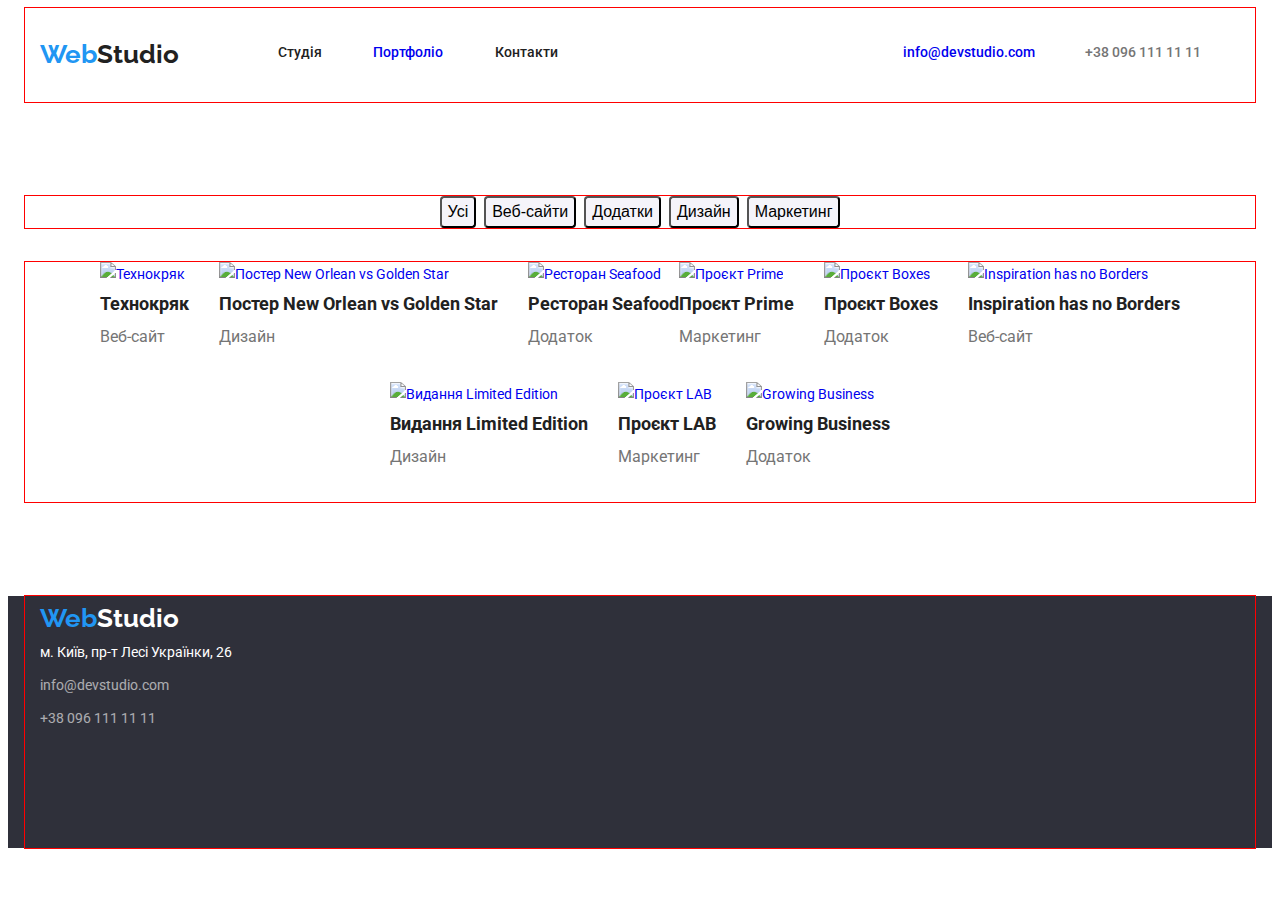
==== portfolio.html @ a6e1c893 "hw15" ====
<!DOCTYPE html>
<html lang="en">
  <head>
    <meta charset="UTF-8" />
    <meta name="viewport" content="width=device-width, initial-scale=1.0" />
    <title>WebStudio Portfolio</title>
    <link rel="preconnect" href="https://fonts.googleapis.com">
<link rel="preconnect" href="https://fonts.gstatic.com" crossorigin>
<link href="https://fonts.googleapis.com/css2?family=Raleway:ital,wght@0,100..900;1,100..900&family=Roboto&display=swap" rel="stylesheet">
    <link rel="stylesheet" href="./css/style.css">
    <link rel="stylesheet" href="./css/normalize.css">
  </head>
  <body>
    <header class="header header-portfolio">
      <div class="container header-flex">
      <a class="header-logo" href="./index.html"><p lang="en"><span class="logo-start">Web</span><span class="logo-end">Studio</span></p></a>
      <nav class="header-nav">
        <ul class="header-list">
          <li class="header-item">
            <a class="header-link header-hover-item" href="./index.html">Студія</a>
          </li>
          <li class="header-item">
            <a class="header-second-link header-hover-item" href="./portfolio.html">Портфоліо</a>
          </li>
          <li class="header-item">
            <a class="header-link header-hover-item" href="#">Контакти</a>
          </li>
        </ul>
      </nav>
      <ul class="header-contact">
        <li class="header-contact-item">
          <a class="header-contact-mail header-hover-item" href="mailto:info@devstudio.com">info@devstudio.com</a>
        </li>
        <li class="header-contact-item">
          <a class="header-contact-number header-hover-item" href="tel:+380961111111">+38 096 111 11 11</a>
        </li>
      </ul>
    </header>
    <main class="main main-portfolio">
      <div class="container sorting-flex">
      <ul class="sorting-list">
        <li class="sorting-item"><button class="sorting-button" type="button">Усі</button></li>
        <li class="sorting-item"><button class="sorting-button" type="button">Веб-сайти</button></li>
        <li class="sorting-item"><button class="sorting-button" type="button">Додатки</button></li>
        <li class="sorting-item"><button class="sorting-button" type="button">Дизайн</button></li>
        <li class="sorting-item"><button class="sorting-button" type="button">Маркетинг</button></li>
      </ul>
      </div>
      <div class="container projects-flex">
      <ul class="projects-list">
        <li class="projects-item">
          <a class="projects-link" href="#">
            <img class="projects-img" src="./img/Технокряк.jpeg" alt="Технокряк" />
            <h2 class="projects-name">Технокряк</h2>
            <p class="projects-caption">Веб-сайт</p>
          </a>
        </li>
        <li class="projects-item">
          <a class="projects-link" href="#">
            <img class="projects-img" src="./img/Постеp-New-Orlean-vs-Golden-Star.jpeg" alt="Постер New Orlean vs Golden Star" />
            <h2 class="projects-name">Постер New Orlean vs Golden Star</h2>
            <p class="projects-caption">Дизайн</p>
          </a>
        </li>
        <li class="projects-item">
          <a class="projects-link" href="#">
            <img class="projects-img" src="./img/Ресторан-Seafood.jpeg" alt="Ресторан Seafood" />
            <h2 class="projects-name">Ресторан Seafood</h2>
            <p class="projects-caption">Додаток</p>
          </a>
        </li>
        <li class="projects-item">
          <a class="projects-link" href="#">
            <img class="projects-img" src="./img/Проєкт-Prime.jpeg" alt="Проєкт Prime" />
            <h2 class="projects-name">Проєкт Prime</h2>
            <p class="projects-caption">Маркетинг</p>
          </a>
        </li>
        <li class="projects-item">
          <a class="projects-link" href="#">
            <img class="projects-img" src="./img/Проєкт-Boxes.jpeg" alt="Проєкт Boxes" />
            <h2 class="projects-name">Проєкт Boxes</h2>
            <p class="projects-caption">Додаток</p>
          </a>
        </li>
        <li class="projects-item">
          <a class="projects-link" href="#">
            <img class="projects-img" src="./img/Inspiration-has-no-Borders.jpeg" alt="Inspiration has no Borders" />
            <h2 class="projects-name">Inspiration has no Borders</h2>
            <p class="projects-caption">Веб-сайт</p>
          </a>
        </li>
        <li class="projects-item">
          <a class="projects-link" href="#">
            <img class="projects-img" src="./img/Видання-Limited-Edition.jpeg" alt="Видання Limited Edition" />
            <h2 class="projects-name">Видання Limited Edition</h2>
            <p class="projects-caption">Дизайн</p>
          </a>
        </li>
        <li class="projects-item">
          <a class="projects-link" href="#">
            <img class="projects-img" src="./img/Проєкт-LAB-1.jpeg" alt="Проєкт LAB" />
            <h2 class="projects-name">Проєкт LAB</h2>
            <p class="projects-caption">Маркетинг</p>
          </a>
        </li>
        <li class="projects-item">
          <a class="projects-link" href="#">
            <img class="projects-img" src="./img/Growing-Business.jpeg" alt="Growing Business" />
            <h2 class="projects-name">Growing Business</h2>
            <p class="projects-caption">Додаток</p>
          </a>
        </li>
      </ul>
      </div>
    </main>
    <footer class="footer">
      <div class="container footer-flex">
      <a class="footer-logo" href="./index.html"><p lang="en"><span class="logo-start">Web</span><span class="footer-logo-end">Studio</span></p></a>
      <ul class="footer-list">
        <li class="footer-item">
          <p class="footer-addres">м. Київ, пр-т Лесі Українки, 26</p>
        </li>
        <li class="footer-item">
          <a class="footer-contact" href="mailto:info@devstudio.com">info@devstudio.com</a>
        </li>
        <li class="footer-item">
          <a class="footer-contact" href="tel:+380961111111">+38 096 111 11 11</a>
        </li>
      </ul>
      </div>
    </footer>
  </body>
</html>
---- css/style.css ----
:root {
  --logo-color: #2196f3;
  --third-text-color: #757575;
  --second-text-color: #ececec;
  --main-text-color: #212121;
  --team-background-color: #f5f4fa;
  --second-background-color: #2f303a;
  --main-background-color: #ffffff;
}

.container {
  width: 1230px;
  padding-left: 15px;
  padding-right: 15px;
  margin-left: auto;
  margin-right: auto;
  outline: 1px solid red;
}

body {
  color: var(--main-text-color);
  font-family: "Roboto", sans-serif;
  font-size: 14px;
  font-weight: 400;
  line-height: calc(24 / 14);
}

/* HEADER */

.header {
  background-color: var(--main-background-color);
}

.header-portfolio {
  margin-bottom: 94px;
}

.header-flex {
  display: flex;
}

.header-logo,
.footer-logo {
  font-family: "Raleway", sans-serif;
  font-size: 26px;
  font-weight: 700;
  line-height: (calc(31 / 26));
}

.logo-start {
  color: var(--logo-color);
}

.logo-end {
  color: var(--main-text-color);
}

.footer-logo-end {
  color: var(--main-background-color);
}

.header-logo {
  margin-top: 24px;
  margin-bottom: 25px;
  margin-right: 93px;
  width: 145px;
}

.header-nav {
  font-weight: 500;
  line-height: (calc(16 / 14));
}

.header-list {
  display: flex;
  flex-wrap: wrap;
  margin-top: 32px;
  margin-bottom: 32px;
}

.header-item {
  width: 44px;
  margin-right: 51px;
}

.header-item:nth-child(2) {
  width: 72px;
  margin-right: 50px;
}

.header-item:nth-child(3) {
  width: 64px;
  margin-right: 344px;
}

.header-hover-item:is(:focus, :hover) {
  color: var(--logo-color);
}

.header-link {
  color: var(--main-text-color);
}

.header-first-link,
.header-second-link {
  line-height: (calc(16 / 14));
}

.header-contact {
  font-weight: 500;
  line-height: (calc(16 / 14));
  display: flex;
  flex-wrap: wrap;
  margin-top: 32px;
  margin-bottom: 32px;
}

.header-contact-mail {
  line-height: 16px;
  margin-right: 50px;
}

.header-contact-number {
  color: var(--third-text-color);
}

/* MAIN */

.main-portfolio {
  margin-bottom: 94px;
}

/* HERO */

.hero {
  margin-bottom: 94px;
  height: 600px;
  text-align: center;
  background-color: var(--second-background-color);
}

.hero-flex {
  height: 100%;
}

.hero-title {
  font-size: 44px;
  font-weight: 900;
  line-height: (calc(60 / 44));
  margin-bottom: 30px;
  width: 696px;
  margin-left: auto;
  margin-right: auto;
  color: var(--main-background-color);
}

.hero-button {
  color: var(--second-text-color);
  font-size: 16px;
  font-weight: 700;
  line-height: calc(30 / 16);
  width: 216px;
  height: 50px;
  border-radius: 4px;
  cursor: pointer;
  background: var(--logo-color);
}

/* INFORMATION */

.information,
.work {
  background-color: var(--main-background-color);
}

.information-name {
  color: var(--main-text-color);
  font-weight: 700;
  line-height: calc(16 / 14);
  margin-bottom: 10px;
}

.information-list {
  display: flex;
  margin-left: auto;
  margin-right: auto;
  margin-bottom: 94px;
  justify-content: center;
}

.information-item {
  width: 270px;
  margin-top: 94px;
  margin-bottom: 94px;
}

.information-item:not(:last-child) {
  margin-right: 30px;
}

.information-main {
  color: var(--third-text-color);
}

/* WORK */

.work {
  margin-bottom: 94px;
}

.work-name,
.team-name {
  color: var(--main-text-color);
  font-size: 36px;
  font-weight: 700;
  line-height: calc(42 / 36);
  /* margin-bottom: 50px; */
}

.work-name {
  width: 366px;
  margin-left: auto;
  margin-right: auto;
  margin-bottom: 50px;
}

.work-list {
  display: flex;
  margin-left: auto;
  margin-right: auto;
  margin-bottom: 94px;
  justify-content: center;
}

.work-item:not(:last-child) {
  margin-right: 30px;
}

/* TEAM */

.team {
  margin-bottom: 60px;
  background-color: var(--team-background-color);
}

.team-name {
  margin-bottom: 50px;
  margin-left: auto;
  margin-right: auto;
  width: 264px;
}

.team-list {
  display: flex;
  flex-wrap: wrap;
  margin-bottom: 94px;
  margin-left: auto;
  margin-right: auto;
  justify-content: center;
}

.team-item {
  width: 270px;
  height: 368px;
}

.team-item:not(:last-child) {
  margin-right: 30px;
}

.team-figure {
  text-align: center;
}

.team-caption {
  color: var(--main-text-color);
  font-size: 16px;
  font-weight: 500;
  line-height: calc(19 / 16);
}

.team-job {
  color: var(--third-text-color);
  font-size: 16px;
  font-weight: 400;
  line-height: calc(19 / 16);
}

/* FOOTER */

.footer {
  width: 100%;
  height: 252px;
  background-color: var(--second-background-color);
}

.footer-flex {
  height: 100%;
}

.footer-logo {
  margin-top: 60px;
  margin-bottom: 20px;
}

.footer-item {
  margin-bottom: 9px;
  color: var(--main-background-color);
}

.footer-contact {
  color: var(--main-background-color);
  opacity: 60%;
}

.footer-item:last-child {
  margin-bottom: 60px;
}

/* SORTING */

.sorting-list {
  display: flex;
  flex-wrap: wrap;
  margin-bottom: 34px;
  justify-content: center;
}

.sorting-item:not(:last-child) {
  margin-right: 8px;
}

.sorting-button {
  font-size: 16px;
  font-weight: 500;
  line-height: calc(26 / 16);
  background: var(--team-background-color);
  cursor: pointer;
  border-radius: 4px;
}

.sorting-button:is(:focus, :hover) {
  color: var(--main-background-color);
  background: var(--logo-color);
}

/* PROJECTS */

.projects {
  margin-bottom: 94px;
}

.projects-list {
  display: flex;
  flex-wrap: wrap;
  justify-content: center;
}

.projects-item {
  margin-bottom: 30px;
}

.projects-item:not(:nth-child(3n)) {
  margin-right: 30px;
}

.projects-name {
  font-size: 18px;
  font-weight: 700;
  line-height: calc(36 / 18);
  color: var(--main-text-color);
}

.projects-caption {
  color: var(--third-text-color);
  font-size: 16px;
  line-height: calc(30 / 16);
}
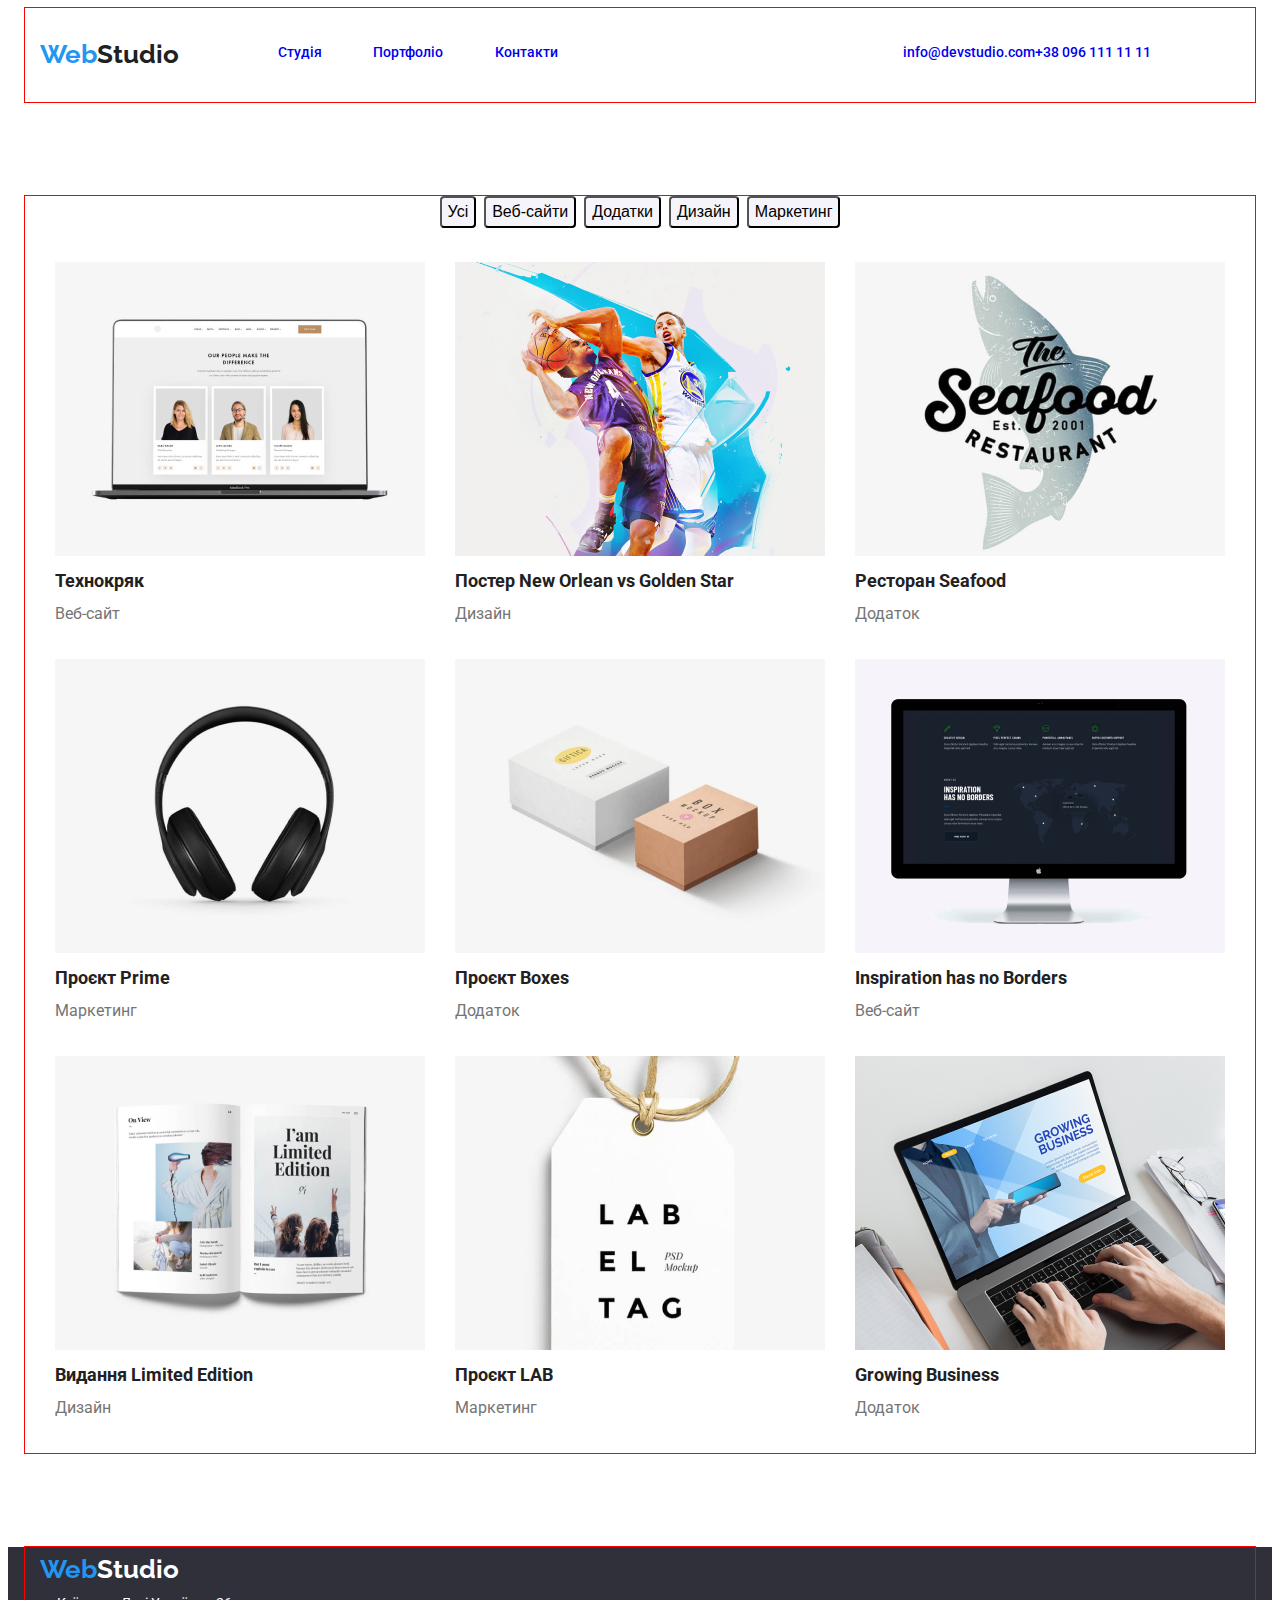
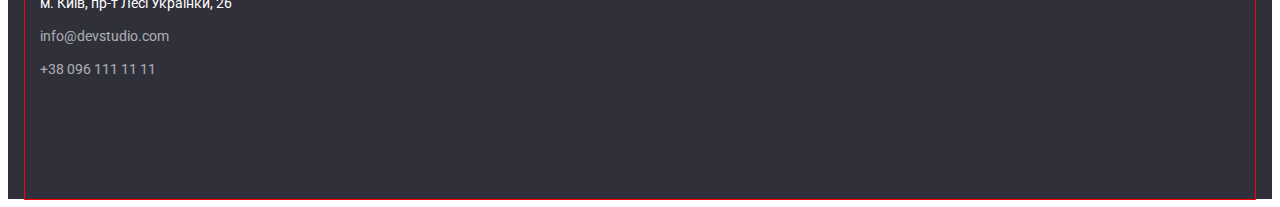
==== commit fd5adff0: "Update portfolio.html" ====
--- a/portfolio.html
+++ b/portfolio.html
@@ -11,102 +11,100 @@
     <link rel="stylesheet" href="./css/normalize.css">
   </head>
   <body>
-    <header class="header header-portfolio">
+  <header class="header header-portfolio">
       <div class="container header-flex">
       <a class="header-logo" href="./index.html"><p lang="en"><span class="logo-start">Web</span><span class="logo-end">Studio</span></p></a>
       <nav class="header-nav">
         <ul class="header-list">
           <li class="header-item">
-            <a class="header-link header-hover-item" href="./index.html">Студія</a>
+            <a class="header-nav-link header-hover-item" href="./index.html">Студія</a>
           </li>
           <li class="header-item">
-            <a class="header-second-link header-hover-item" href="./portfolio.html">Портфоліо</a>
+            <a class="header-nav-link header-hover-item" href="./portfolio.html">Портфоліо</a>
           </li>
           <li class="header-item">
-            <a class="header-link header-hover-item" href="#">Контакти</a>
+            <a class="header-nav-link header-hover-item" href="#">Контакти</a>
           </li>
         </ul>
       </nav>
       <ul class="header-contact">
         <li class="header-contact-item">
-          <a class="header-contact-mail header-hover-item" href="mailto:info@devstudio.com">info@devstudio.com</a>
+          <a class="header-contact-link header-hover-item" href="mailto:info@devstudio.com">info@devstudio.com</a>
         </li>
         <li class="header-contact-item">
-          <a class="header-contact-number header-hover-item" href="tel:+380961111111">+38 096 111 11 11</a>
+          <a class="header-contact-link header-hover-item" href="tel:+380961111111">+38 096 111 11 11</a>
         </li>
       </ul>
     </header>
     <main class="main main-portfolio">
-      <div class="container sorting-flex">
-      <ul class="sorting-list">
+      <div class="container projects-flex">
+        <ul class="sorting-list">
         <li class="sorting-item"><button class="sorting-button" type="button">Усі</button></li>
         <li class="sorting-item"><button class="sorting-button" type="button">Веб-сайти</button></li>
         <li class="sorting-item"><button class="sorting-button" type="button">Додатки</button></li>
         <li class="sorting-item"><button class="sorting-button" type="button">Дизайн</button></li>
         <li class="sorting-item"><button class="sorting-button" type="button">Маркетинг</button></li>
       </ul>
-      </div>
-      <div class="container projects-flex">
       <ul class="projects-list">
         <li class="projects-item">
           <a class="projects-link" href="#">
-            <img class="projects-img" src="./img/Технокряк.jpeg" alt="Технокряк" />
+            <img class="projects-img" src="./img/techno.png" alt="Технокряк" />
             <h2 class="projects-name">Технокряк</h2>
             <p class="projects-caption">Веб-сайт</p>
           </a>
         </li>
         <li class="projects-item">
           <a class="projects-link" href="#">
-            <img class="projects-img" src="./img/Постеp-New-Orlean-vs-Golden-Star.jpeg" alt="Постер New Orlean vs Golden Star" />
+            <img class="projects-img" src="./img/poster.png" alt="Постер New Orlean vs Golden Star" />
             <h2 class="projects-name">Постер New Orlean vs Golden Star</h2>
             <p class="projects-caption">Дизайн</p>
           </a>
         </li>
         <li class="projects-item">
           <a class="projects-link" href="#">
-            <img class="projects-img" src="./img/Ресторан-Seafood.jpeg" alt="Ресторан Seafood" />
+            <img class="projects-img" src="./img/seaFoodRestaurant.png" alt="Ресторан Seafood" />
             <h2 class="projects-name">Ресторан Seafood</h2>
             <p class="projects-caption">Додаток</p>
           </a>
         </li>
         <li class="projects-item">
           <a class="projects-link" href="#">
-            <img class="projects-img" src="./img/Проєкт-Prime.jpeg" alt="Проєкт Prime" />
+            <img class="projects-img" src="./img/prime.png" alt="Проєкт Prime" />
             <h2 class="projects-name">Проєкт Prime</h2>
             <p class="projects-caption">Маркетинг</p>
           </a>
         </li>
         <li class="projects-item">
           <a class="projects-link" href="#">
-            <img class="projects-img" src="./img/Проєкт-Boxes.jpeg" alt="Проєкт Boxes" />
+            <img class="projects-img" src="./img/boxes.png" alt="Проєкт Boxes" />
             <h2 class="projects-name">Проєкт Boxes</h2>
             <p class="projects-caption">Додаток</p>
           </a>
         </li>
         <li class="projects-item">
           <a class="projects-link" href="#">
-            <img class="projects-img" src="./img/Inspiration-has-no-Borders.jpeg" alt="Inspiration has no Borders" />
+            <img class="projects-img" src="./img/inspiration.png" alt="Inspiration has no Borders" />
             <h2 class="projects-name">Inspiration has no Borders</h2>
             <p class="projects-caption">Веб-сайт</p>
           </a>
         </li>
         <li class="projects-item">
           <a class="projects-link" href="#">
-            <img class="projects-img" src="./img/Видання-Limited-Edition.jpeg" alt="Видання Limited Edition" />
+            <img class="projects-img" src="./img/limitedEdition.png" alt="Видання Limited Edition" />
             <h2 class="projects-name">Видання Limited Edition</h2>
             <p class="projects-caption">Дизайн</p>
           </a>
         </li>
         <li class="projects-item">
           <a class="projects-link" href="#">
-            <img class="projects-img" src="./img/Проєкт-LAB-1.jpeg" alt="Проєкт LAB" />
+            <img class="projects-img" src="./img/Lab.png" alt="Проєкт LAB" />
             <h2 class="projects-name">Проєкт LAB</h2>
             <p class="projects-caption">Маркетинг</p>
           </a>
         </li>
         <li class="projects-item">
           <a class="projects-link" href="#">
-            <img class="projects-img" src="./img/Growing-Business.jpeg" alt="Growing Business" />
+            <img class="projects-img" src="./img/business.png" alt="Growing Business" />
             <h2 class="projects-name">Growing Business</h2>
             <p class="projects-caption">Додаток</p>
           </a>
@@ -131,4 +129,4 @@
       </div>
     </footer>
   </body>
-</html>+</html>
